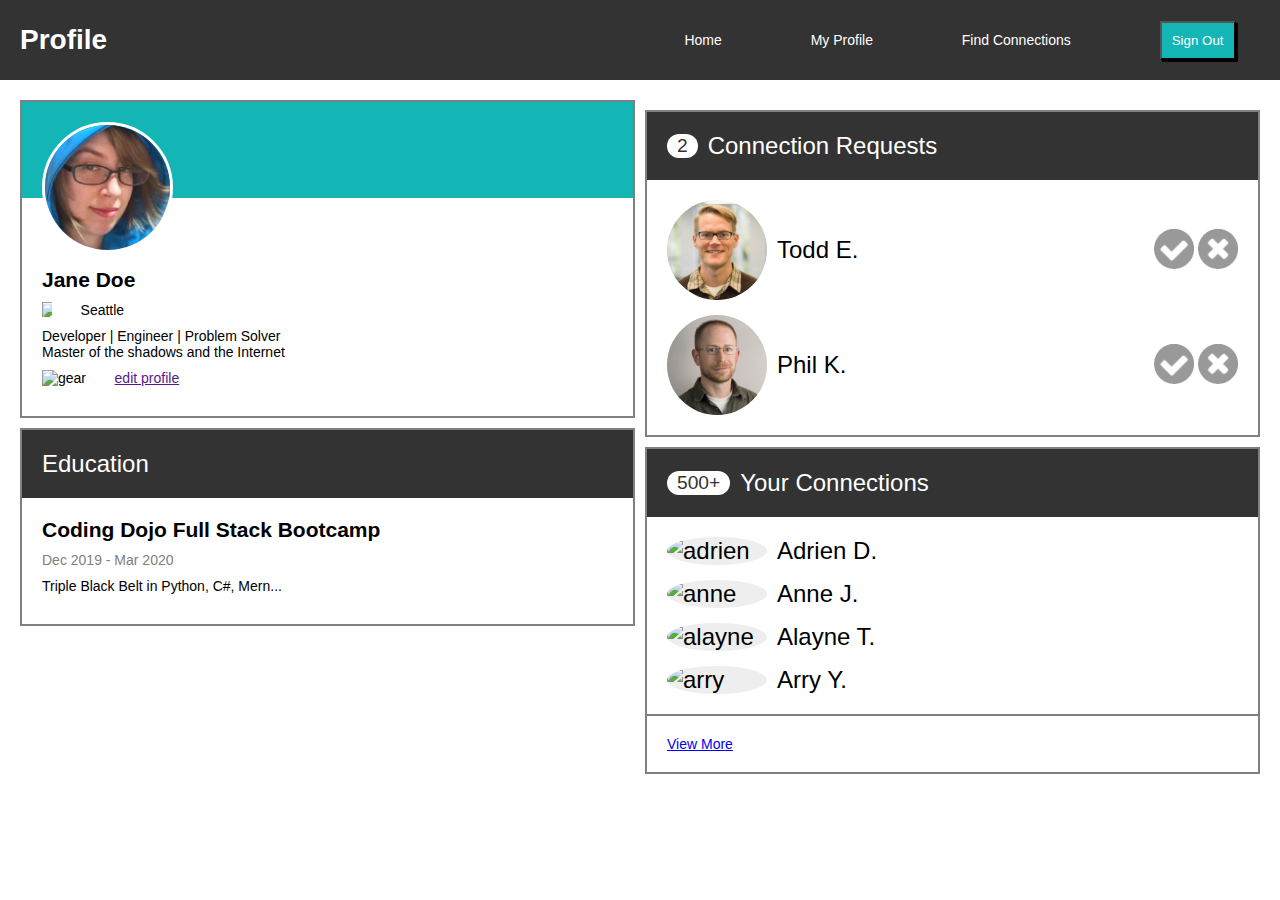
==== Making_Connections/Index.html @ 2d34527a "assignments" ====
<!DOCTYPE html>
<html lang="en">
<head>
    <meta charset="UTF-8">
    <meta name="viewport" content="width=device-width, initial-scale=1.0">
    <link rel="stylesheet" href="Style.css">
    <title>Profile Page</title>
</head>
<body>
    <div class="top">
        <div class="nav">
            <h1 class="nav-title">Profile</h1>
            <ul class="nav-links">
            <li><a href="#">Home</a></li>
            <li><a href="#" class="active">My Profile</a></li>
            <li><a href="#">Find Connections</a></li>
            <li><button id="btn">Sign Out</button></li>
            </ul>
        </div>
    </div>
    <div class="container">
        <div class="column">
            <div class="card topleft">
                <div class="header primary">
                    <img class="user" src="images/jane-m.jpg" alt="Jane Doe">
                </div>
                <div class="content text-based">
                    <div class="name">
                        <h2><strong>Jane Doe</strong></h2>
                    </div>
                    <div class="location">
                        <img class="map icon" src="Icons/map-marker.png" alt="map-marker"><p class="city">Seattle</p>
                    </div>
                    <div class="description">
                        <P>Developer | Engineer | Problem Solver</P>
                        <p>Master of the shadows and the Internet</p>
                    </div>
                    <div class="edit">
                        <img class="gear icon" src="Icons/gear.png" alt="gear"><a href="">edit profile</a>
                    </div>
                </div>
            </div>
            <div class="card bottomleft">
                <div class="header">Education</div>
                <div class="content text-based">
                    <h2>Coding Dojo Full Stack Bootcamp</h2>
                    <p class="dates">Dec 2019 - Mar 2020</p>
                    <p>Triple Black Belt in Python, C#, Mern...</p>
                </div>
            </div>
        </div>
        <div class="column">
            <div class="card topright">
                <div class="header">
                    <span class="connections">2</span>
                    Connection Requests
                </div>
                <div class="content">
                    <div class="connection-row">
                        <span class="pic">
                            <img src="images/todd-s.jpg" alt="Todd" class="avatar-s">
                            <span>Todd E.</span>
                        </span>
                        <span class="accept">
                            <img src="icons/accept-circle.png" alt="accept" class="circle-button">
                            <img src="icons/close-circle.png" alt="deny" class="circle-button">
                        </span>
                    </div>
                    <div class="connection-row">
                        <span class="pic">
                            <img src="images/phil-s.jpg" alt="Phil" class="avatar-s">
                            <span>Phil K.</span>
                        </span>
                        <span class="accept">
                            <img src="icons/accept-circle.png" alt="accept" class="circle-button">
                            <img src="icons/close-circle.png" alt="deny" class="circle-button">
                        </span>
                    </div>
                </div>
            </div>
            <div class="card">
                <div class="header">
                    <span class="connections">500+</span>
                    Your Connections
                </div>
                <div class="content">
                    <div class="connection-row">
                        <span class="pic">
                            <img src="Images/adrien-s.jpg" alt="adrien" class="avatar-s" />
                            <span>Adrien D.</span>
                        </span>
                    </div>
                    <div class="connection-row">
                        <span class="pic">
                            <img src="Images/anne-s.jpg" alt="anne" class="avatar-s" />
                            <span>Anne J.</span>
                        </span>
                    </div>
                    <div class="connection-row">
                        <span class="pic">
                            <img src="Images/alayne-s.jpg" alt="alayne" class="avatar-s" />
                            <span>Alayne T.</span>
                        </span>
                    </div>
                    <div class="connection-row">
                        <span class="pic">
                            <img src="Images/arry-s.jpg" alt="arry" class="avatar-s" />
                            <span>Arry Y.</span>
                        </span>
                    </div>
                </div>
                <div class="footer">
                <a href="#">View More</a>
                </div>
            </div>
        </div>
    </div>
</body>
</html>
---- Making_Connections/Style.css ----
*{
    padding: 0;
    margin: 0;
}

html{
    font: normal 14px sans-serif;
}

.top{
    background-color: #333333;
}

.nav{
    margin: 0 auto;
    color: #ffffff;
    height: 80px;
    display: flex;
    align-items: center;
    justify-content: space-between;
}

.nav-links {
    width: 50%;
    display: flex;
    align-items: center;
    list-style-type: none;
    justify-content: space-around;
}

.nav a{
    color: #ffffff;
    text-decoration: none;
}

.nav-title {
    margin-left: 20px;
}

#btn{
    padding: 10px;
    background-color: #14b5b5;
    box-shadow: 2px 2px 0 black;
    cursor: pointer;
    color: white;
}

#btn:hover{
    background-color: #12dbdb;
}

.container{
    display: flex;
    gap: 10px;
    width: auto;
    margin: 0 auto;
    padding: 20px;
    background-color:  white;
}

.column{
    width: 50%;
}


.card{
    border: 2px solid grey;
    background-color: white;
    margin-bottom: 10px;
}

.topright{
    margin-top: 10px;
}

.header{
    background-color: #333333;
    padding: 20px;
    color: #ffffff;
    font-size: 24px;
    display: flex;
    align-items: center;
}

.primary{
    margin-bottom: 50px;
    background-color: #14b5b5;
}

.connections{
    font-size: 80%;
    display: block;
    background-color: white;
    color: #333333;
    padding: 1px 10px;
    border-radius: 50px;
    margin-right: 10px;
}

.content{
    padding: 20px;
}

.text-based > *{
    margin-bottom: 10px;
}

.icon{
    margin-right: 5%;
}

.connection-row{
    display: flex;
    align-items: center;
    justify-content: space-between;
    margin-bottom: 15px;
}

.connection-row:last-child{
    margin-bottom: 0px;
}

.avatar-s{
    background-color: #eee;
    border-radius: 100%;
    width: 100px;
    margin-right: 10px;
}

.circle-button{
    width: 40px;
    cursor: pointer;
}

.user{
    width: 125px;
    border-radius: 50%;
    border: 3px solid white;
    margin-bottom: -75px;
}

.map{
    height: 15px;
    width: 10px;
    float: left;
}

.gear{
    height: 15px;
    width: 15px;
}



.dates{
    color: grey;
}


.pic{
    display: flex;
    align-items: center;
    font-size: 24px;
}

.footer{
    padding: 20px;
    border-top: 2px solid gray;
}
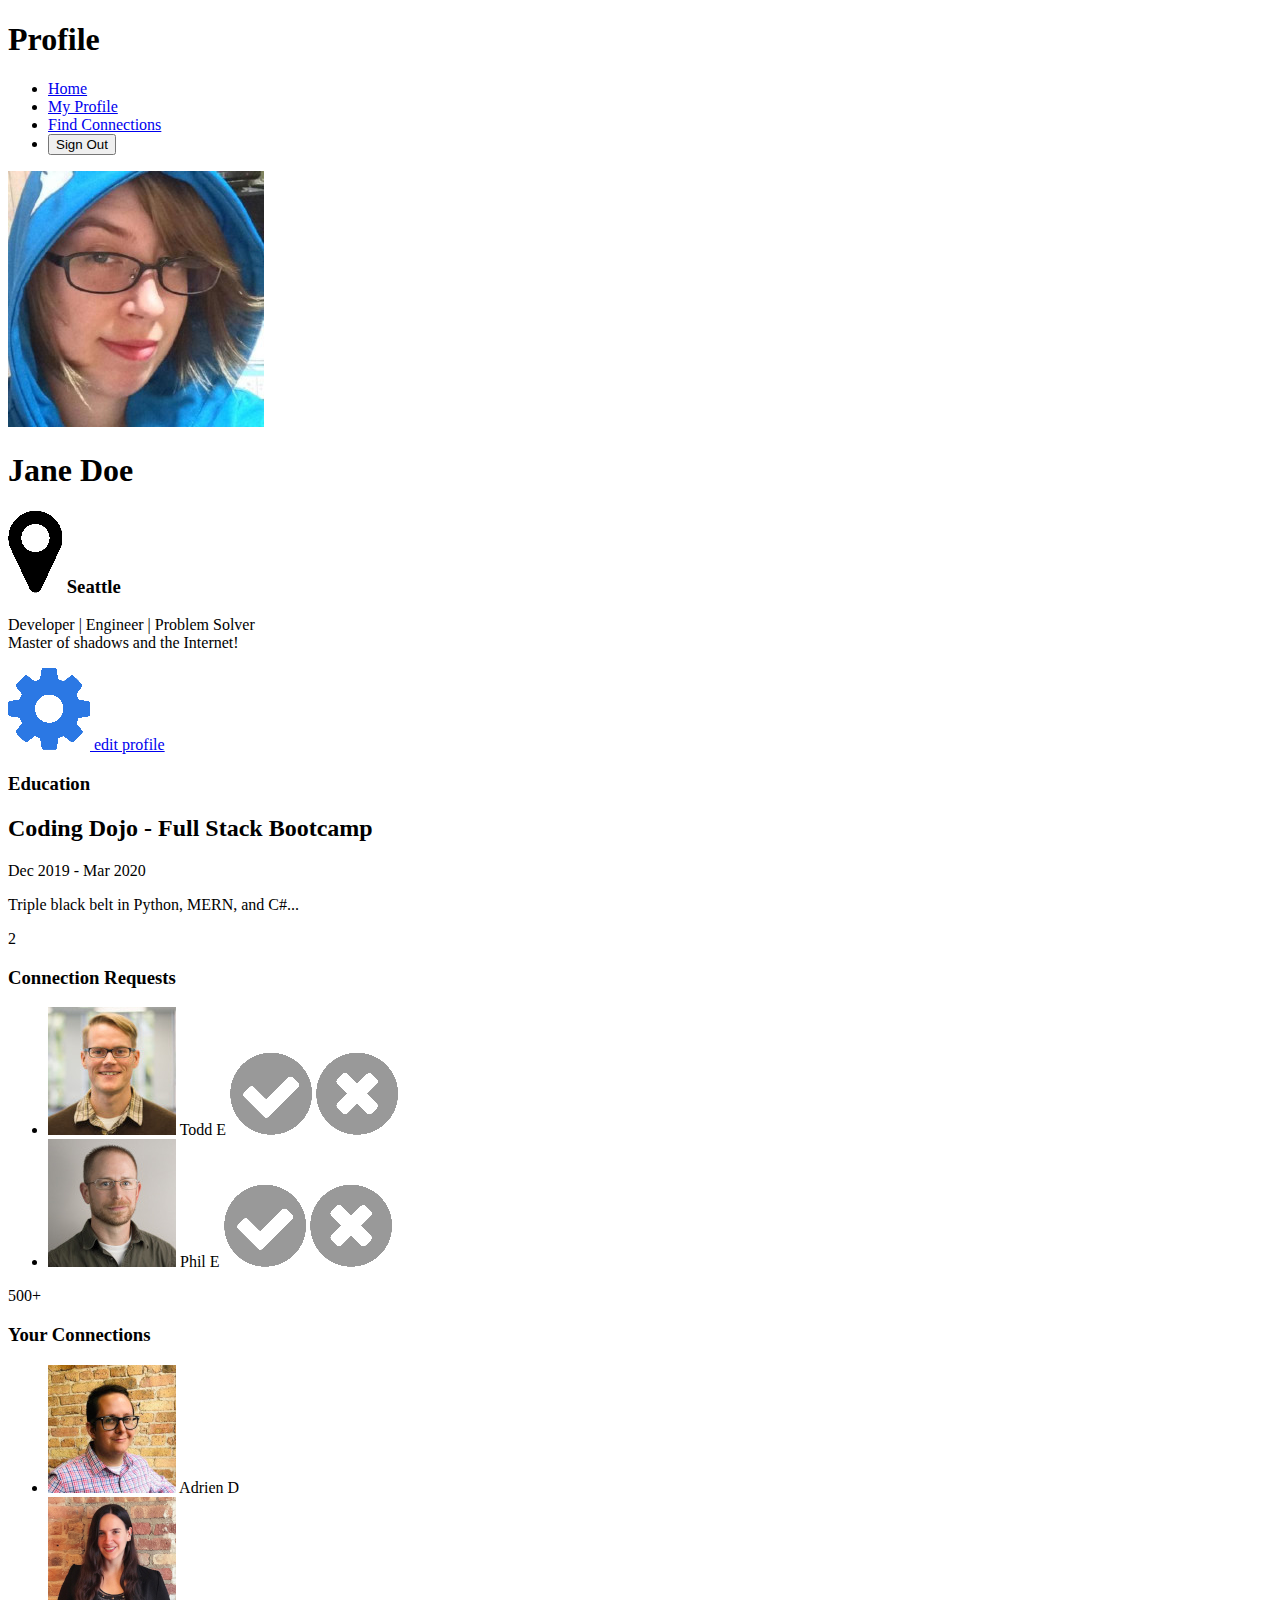
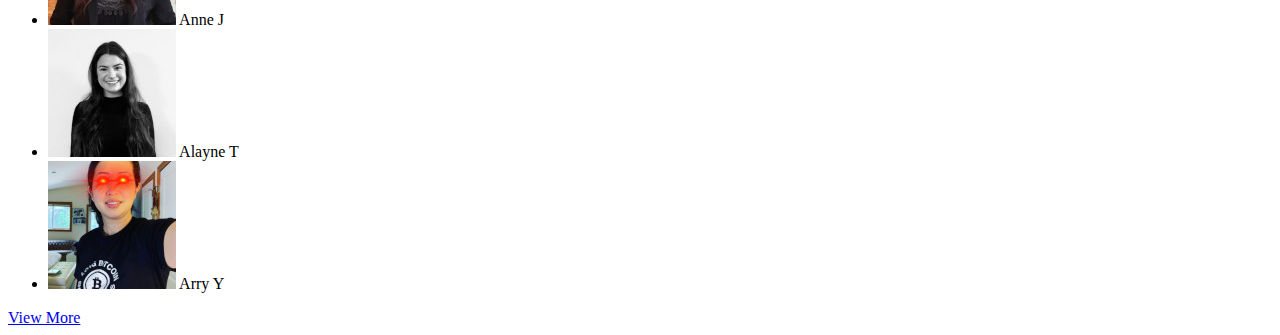
==== commit 6b623be3: "assignment" ====
--- a/Making_Connections/Index.html
+++ b/Making_Connections/Index.html
@@ -3,117 +3,125 @@
 <head>
     <meta charset="UTF-8">
     <meta name="viewport" content="width=device-width, initial-scale=1.0">
-    <link rel="stylesheet" href="Style.css">
     <title>Profile Page</title>
+    <link rel="stylesheet" href="style.css">
+    <link rel="preconnect" href="https://fonts.gstatic.com">
+    <link href="https://fonts.googleapis.com/css2?family=Roboto&display=swap" rel="stylesheet">
 </head>
 <body>
-    <div class="top">
-        <div class="nav">
+
+    <!-- navbar -->
+    <div class="nav">
+        <div class="flex-container">
             <h1 class="nav-title">Profile</h1>
             <ul class="nav-links">
-            <li><a href="#">Home</a></li>
-            <li><a href="#" class="active">My Profile</a></li>
-            <li><a href="#">Find Connections</a></li>
-            <li><button id="btn">Sign Out</button></li>
+                <li><a href="#">Home</a></li>
+                <li><a href="#" class="active">My Profile</a></li>
+                <li><a href="#">Find Connections</a></li>
+                <li><button class="btn">Sign Out</button></li>
             </ul>
         </div>
     </div>
-    <div class="container">
-        <div class="column">
-            <div class="card topleft">
-                <div class="header primary">
-                    <img class="user" src="images/jane-m.jpg" alt="Jane Doe">
+
+    <!-- main -->
+    <div class="flex-container main">
+
+        <!-- 2/3 width column -->
+        <div class="col-2">
+
+            <!-- user info card -->
+            <div class="card user-card">
+                <div class="card-header">
+                    <img src="images/jane-m.jpg" alt="jane" class="avatar-m">
                 </div>
-                <div class="content text-based">
-                    <div class="name">
-                        <h2><strong>Jane Doe</strong></h2>
-                    </div>
-                    <div class="location">
-                        <img class="map icon" src="Icons/map-marker.png" alt="map-marker"><p class="city">Seattle</p>
-                    </div>
-                    <div class="description">
-                        <P>Developer | Engineer | Problem Solver</P>
-                        <p>Master of the shadows and the Internet</p>
-                    </div>
-                    <div class="edit">
-                        <img class="gear icon" src="Icons/gear.png" alt="gear"><a href="">edit profile</a>
-                    </div>
+                <div class="card-body">
+                    <h1 class="profile-name">Jane Doe</h1>
+                    <h3><img src="icons/map-marker.png" alt="pin" class="icon-s"> Seattle</h3>
+                    <p>Developer | Engineer | Problem Solver<br>
+                    Master of shadows and the Internet!</p>
+                    <p><a href="#" onclick="edit()"><img src="icons/gear.png" alt="gear" class="icon-s"> edit profile</a></p>
                 </div>
             </div>
-            <div class="card bottomleft">
-                <div class="header">Education</div>
-                <div class="content text-based">
-                    <h2>Coding Dojo Full Stack Bootcamp</h2>
+
+            <!-- user education card -->
+            <div class="card">
+                <div class="card-header">
+                    <h3>Education</h3>
+                </div>
+                <div class="card-body">
+                    <h2>Coding Dojo - Full Stack Bootcamp</h2>
                     <p class="dates">Dec 2019 - Mar 2020</p>
-                    <p>Triple Black Belt in Python, C#, Mern...</p>
+                    <p>Triple black belt in Python, MERN, and C#...</p>
                 </div>
             </div>
+
         </div>
-        <div class="column">
-            <div class="card topright">
-                <div class="header">
-                    <span class="connections">2</span>
-                    Connection Requests
+
+        <!-- 1/3 width column -->
+        <div class="col-1">
+
+            <!-- connection requests card -->
+            <div class="card">
+                <div class="card-header">
+                    <span class="badge">2</span>
+                    <h3>Connection Requests</h3>
                 </div>
-                <div class="content">
-                    <div class="connection-row">
-                        <span class="pic">
-                            <img src="images/todd-s.jpg" alt="Todd" class="avatar-s">
-                            <span>Todd E.</span>
+                <ul class="card-list">
+                    <li class="card-list-item" id="accept-1">
+                        <span>
+                            <img src="images/todd-s.jpg" alt="todd" class="avatar-s">
+                            Todd E
                         </span>
-                        <span class="accept">
-                            <img src="icons/accept-circle.png" alt="accept" class="circle-button">
-                            <img src="icons/close-circle.png" alt="deny" class="circle-button">
+                        <span>
+                            <img src="icons/accept-circle.png" alt="accept" class="icon" onclick='accept("#accept-1")'>
+                            <img src="icons/close-circle.png" alt="close" class="icon" onclick='deny("#accept-1")'>
                         </span>
-                    </div>
-                    <div class="connection-row">
-                        <span class="pic">
-                            <img src="images/phil-s.jpg" alt="Phil" class="avatar-s">
-                            <span>Phil K.</span>
+                    </li>
+                    <li class="card-list-item" id="accept-2">
+                        <span>
+                            <img src="images/phil-s.jpg" alt="phil" class="avatar-s">
+                            Phil E
                         </span>
-                        <span class="accept">
-                            <img src="icons/accept-circle.png" alt="accept" class="circle-button">
-                            <img src="icons/close-circle.png" alt="deny" class="circle-button">
+                        <span>
+                            <img src="icons/accept-circle.png" alt="accept" class="icon" onclick='accept("#accept-2")'>
+                            <img src="icons/close-circle.png" alt="close" class="icon" onclick='deny("#accept-2")'>
                         </span>
-                    </div>
+                    </li>
+                </ul>
+            </div>
+
+            <!-- your connections card -->
+            <div class="card">
+                <div class="card-header">
+                    <span class="badge">500+</span>
+                    <h3>Your Connections</h3>
+                </div>
+                <ul class="card-list">
+                    <li class="card-list-item start">
+                        <img src="images/adrien-s.jpg" alt="adrien" class="avatar-s">
+                        Adrien D
+                    </li>
+                    <li class="card-list-item start">
+                        <img src="images/anne-s.jpg" alt="anne" class="avatar-s">
+                        Anne J
+                    </li>
+                    <li class="card-list-item start">
+                        <img src="images/alayne-s.jpg" alt="alayne" class="avatar-s">
+                        Alayne T
+                    </li>
+                    <li class="card-list-item start">
+                        <img src="images/arry-s.jpg" alt="arry" class="avatar-s">
+                        Arry Y
+                    </li>
+                </ul>
+                <div class="card-footer">
+                    <a href="#">View More</a>
                 </div>
             </div>
-            <div class="card">
-                <div class="header">
-                    <span class="connections">500+</span>
-                    Your Connections
-                </div>
-                <div class="content">
-                    <div class="connection-row">
-                        <span class="pic">
-                            <img src="Images/adrien-s.jpg" alt="adrien" class="avatar-s" />
-                            <span>Adrien D.</span>
-                        </span>
-                    </div>
-                    <div class="connection-row">
-                        <span class="pic">
-                            <img src="Images/anne-s.jpg" alt="anne" class="avatar-s" />
-                            <span>Anne J.</span>
-                        </span>
-                    </div>
-                    <div class="connection-row">
-                        <span class="pic">
-                            <img src="Images/alayne-s.jpg" alt="alayne" class="avatar-s" />
-                            <span>Alayne T.</span>
-                        </span>
-                    </div>
-                    <div class="connection-row">
-                        <span class="pic">
-                            <img src="Images/arry-s.jpg" alt="arry" class="avatar-s" />
-                            <span>Arry Y.</span>
-                        </span>
-                    </div>
-                </div>
-                <div class="footer">
-                <a href="#">View More</a>
-                </div>
-            </div>
+
         </div>
     </div>
+
+    <script src="script.js"></script>
 </body>
 </html>